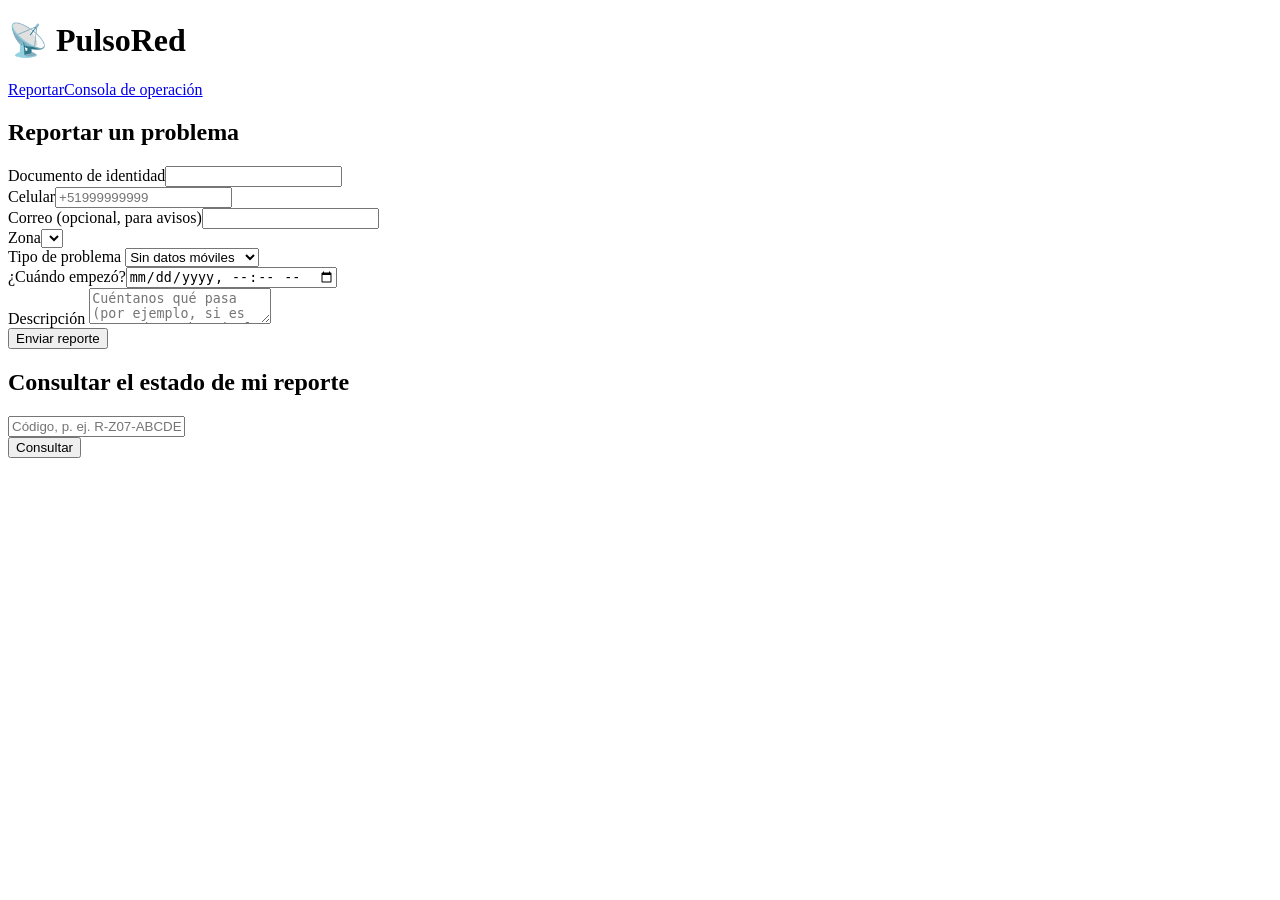
==== frontend/index.html @ d8af4c39 "Modulo Azure: backend, frontend, infra, contratos y documentacion" ====
<!doctype html>
<html lang="es">
<head>
  <meta charset="utf-8">
  <meta name="viewport" content="width=device-width,initial-scale=1">
  <title>PulsoRed · Reporta un problema de servicio</title>
  <link rel="stylesheet" href="/assets/app.css">
</head>
<body>
<header><h1>📡 PulsoRed</h1><nav><a href="/">Reportar</a><a href="/consola">Consola de operación</a></nav></header>
<main>
  <section class="card">
    <h2>Reportar un problema</h2>
    <form id="form" autocomplete="off">
      <div class="row">
        <div><label for="doc">Documento de identidad</label><input id="doc" required pattern="[A-Za-z0-9]{6,15}" maxlength="15"></div>
        <div><label for="phone">Celular</label><input id="phone" required pattern="\+?[0-9]{7,15}" placeholder="+51999999999"></div>
        <div><label for="email">Correo (opcional, para avisos)</label><input id="email" type="email" maxlength="120"></div>
      </div>
      <div class="row">
        <div><label for="zone">Zona</label><select id="zone" required></select></div>
        <div><label for="ptype">Tipo de problema</label>
          <select id="ptype" required>
            <option value="SIN_DATOS">Sin datos móviles</option><option value="LENTITUD">Internet lento</option>
            <option value="SIN_SENAL">Sin señal</option><option value="LLAMADAS">Fallas en llamadas</option>
            <option value="SIN_SERVICIO">Sin ningún servicio</option><option value="OTRO">Otro</option>
          </select></div>
        <div><label for="when">¿Cuándo empezó?</label><input id="when" type="datetime-local" required></div>
      </div>
      <label for="desc">Descripción</label>
      <textarea id="desc" required maxlength="1000" placeholder="Cuéntanos qué pasa (por ejemplo, si es cerca de un hospital o colegio)"></textarea>
      <div class="actions"><button id="send" type="submit">Enviar reporte</button></div>
      <div id="result"></div>
    </form>
  </section>

  <section class="card">
    <h2>Consultar el estado de mi reporte</h2>
    <div class="row"><input id="code" placeholder="Código, p. ej. R-Z07-ABCDEFGHIJKLMNOP" class="mono"><div><button id="lookup" class="sec">Consultar</button></div></div>
    <div id="status"></div>
  </section>
</main>
<script type="module" src="/assets/portal.js"></script>
</body>
</html>
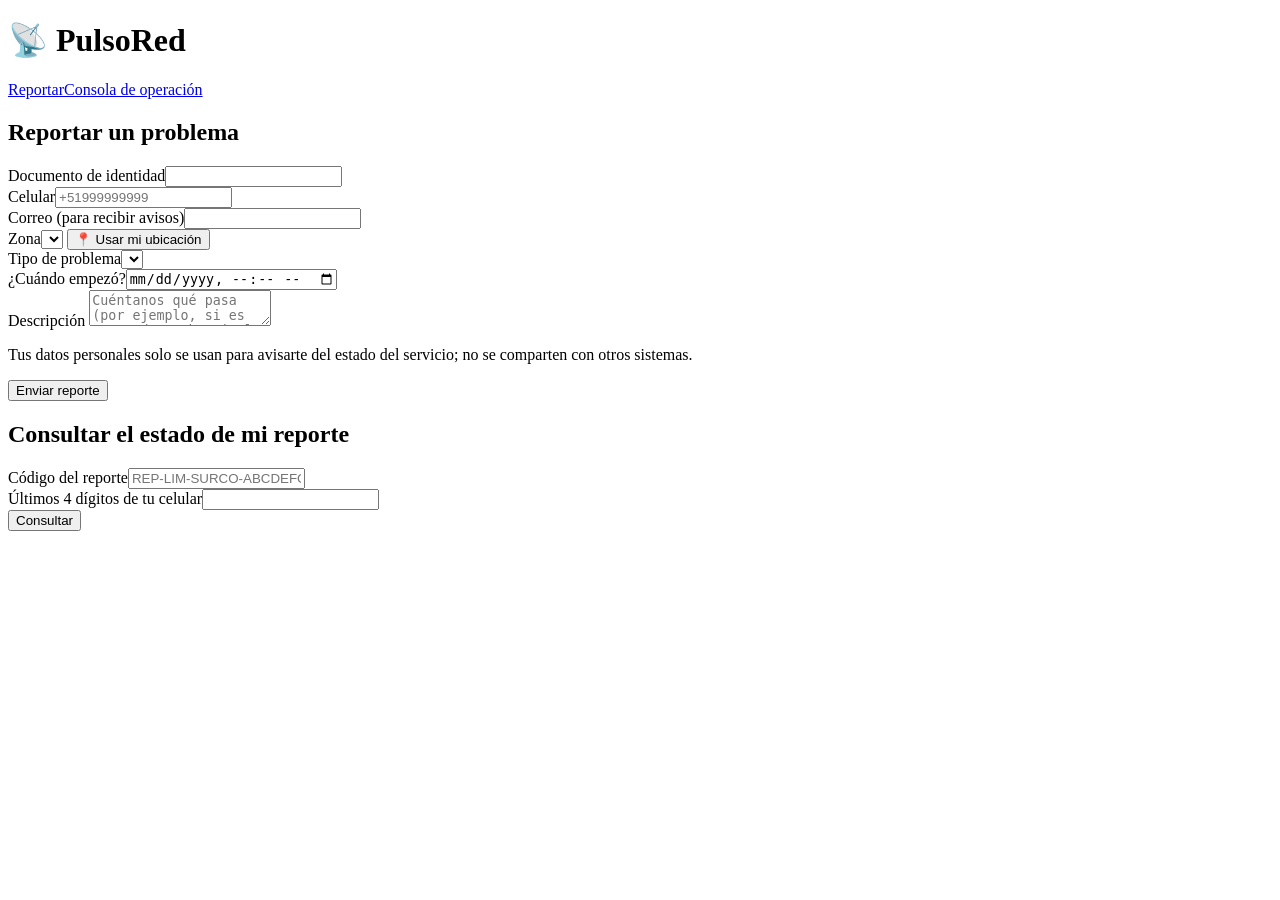
==== commit 96e0962d: "Adapta backend y frontend a los contratos compartidos y agrega variables globales (.env)" ====
--- a/frontend/index.html
+++ b/frontend/index.html
@@ -15,20 +15,17 @@
       <div class="row">
         <div><label for="doc">Documento de identidad</label><input id="doc" required pattern="[A-Za-z0-9]{6,15}" maxlength="15"></div>
         <div><label for="phone">Celular</label><input id="phone" required pattern="\+?[0-9]{7,15}" placeholder="+51999999999"></div>
-        <div><label for="email">Correo (opcional, para avisos)</label><input id="email" type="email" maxlength="120"></div>
+        <div><label for="email">Correo (para recibir avisos)</label><input id="email" type="email" maxlength="120"></div>
       </div>
       <div class="row">
-        <div><label for="zone">Zona</label><select id="zone" required></select></div>
-        <div><label for="ptype">Tipo de problema</label>
-          <select id="ptype" required>
-            <option value="SIN_DATOS">Sin datos móviles</option><option value="LENTITUD">Internet lento</option>
-            <option value="SIN_SENAL">Sin señal</option><option value="LLAMADAS">Fallas en llamadas</option>
-            <option value="SIN_SERVICIO">Sin ningún servicio</option><option value="OTRO">Otro</option>
-          </select></div>
+        <div><label for="zone">Zona</label><select id="zone" required></select>
+          <button type="button" id="geo" class="sec small">📍 Usar mi ubicación</button> <span id="geomsg" class="mut"></span></div>
+        <div><label for="category">Tipo de problema</label><select id="category" required></select></div>
         <div><label for="when">¿Cuándo empezó?</label><input id="when" type="datetime-local" required></div>
       </div>
       <label for="desc">Descripción</label>
-      <textarea id="desc" required maxlength="1000" placeholder="Cuéntanos qué pasa (por ejemplo, si es cerca de un hospital o colegio)"></textarea>
+      <textarea id="desc" required minlength="3" maxlength="1000" placeholder="Cuéntanos qué pasa (por ejemplo, si es cerca de un hospital o colegio)"></textarea>
+      <p class="mut">Tus datos personales solo se usan para avisarte del estado del servicio; no se comparten con otros sistemas.</p>
       <div class="actions"><button id="send" type="submit">Enviar reporte</button></div>
       <div id="result"></div>
     </form>
@@ -36,7 +33,11 @@
 
   <section class="card">
     <h2>Consultar el estado de mi reporte</h2>
-    <div class="row"><input id="code" placeholder="Código, p. ej. R-Z07-ABCDEFGHIJKLMNOP" class="mono"><div><button id="lookup" class="sec">Consultar</button></div></div>
+    <div class="row">
+      <div><label for="code">Código del reporte</label><input id="code" placeholder="REP-LIM-SURCO-ABCDEFGHIJKLMNOP" class="mono"></div>
+      <div><label for="verify">Últimos 4 dígitos de tu celular</label><input id="verify" inputmode="numeric" maxlength="4" pattern="[0-9]{4}"></div>
+      <div style="align-self:end"><button id="lookup" class="sec">Consultar</button></div>
+    </div>
     <div id="status"></div>
   </section>
 </main>
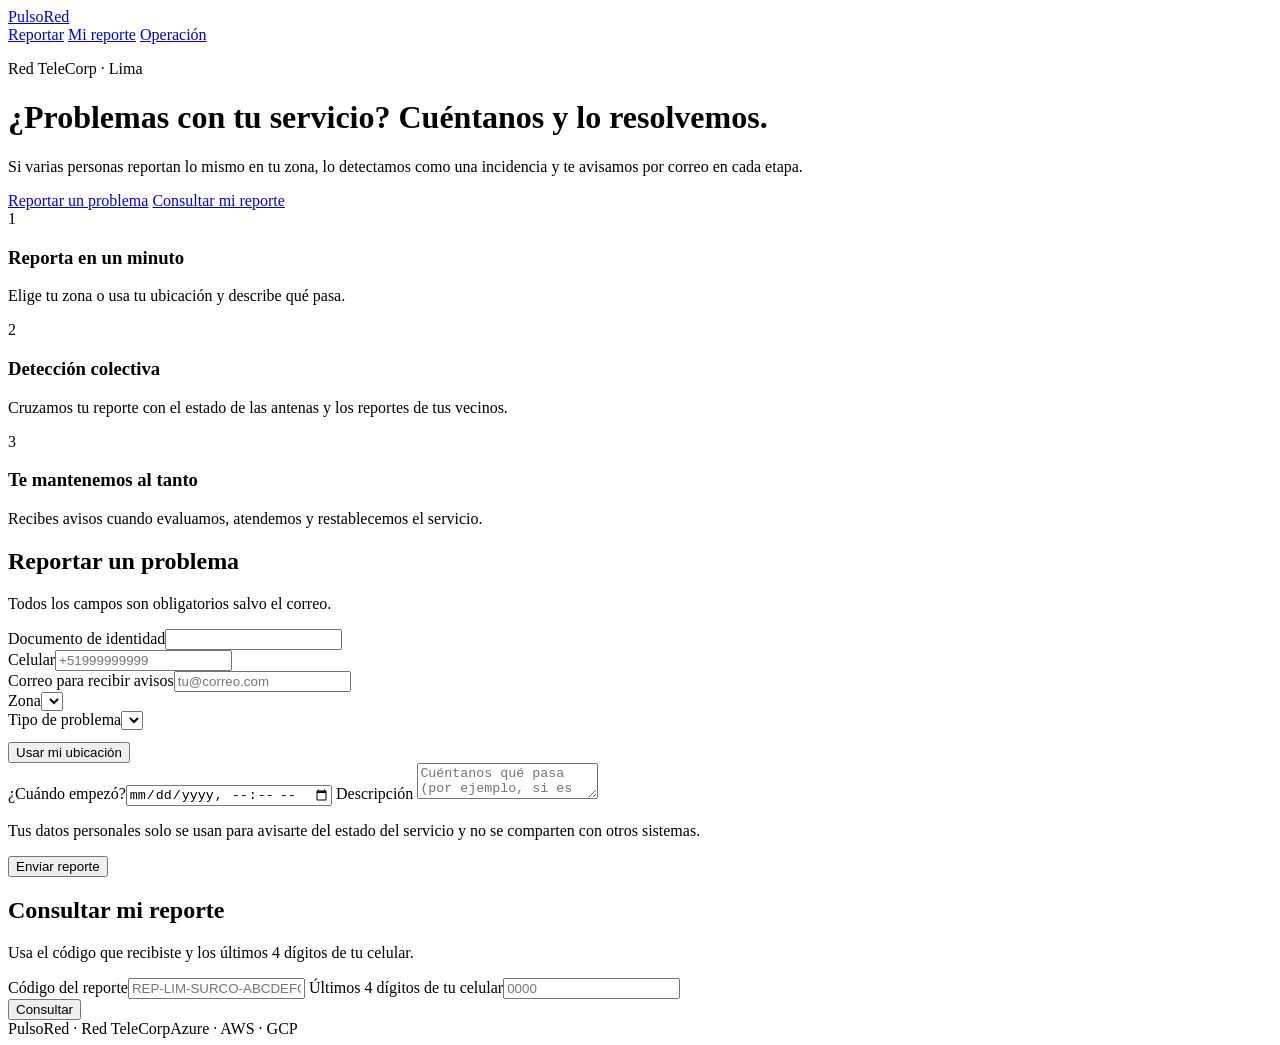
==== commit 8ddbdd12: "Redisena el portal y la consola siguiendo DESIGN.md (estilo Meta)" ====
--- a/frontend/index.html
+++ b/frontend/index.html
@@ -4,43 +4,76 @@
   <meta charset="utf-8">
   <meta name="viewport" content="width=device-width,initial-scale=1">
   <title>PulsoRed · Reporta un problema de servicio</title>
+  <link rel="preconnect" href="https://fonts.googleapis.com">
+  <link rel="preconnect" href="https://fonts.gstatic.com" crossorigin>
+  <link rel="stylesheet" href="https://fonts.googleapis.com/css2?family=Montserrat:wght@300;400;500;700&display=swap">
   <link rel="stylesheet" href="/assets/app.css">
 </head>
 <body>
-<header><h1>📡 PulsoRed</h1><nav><a href="/">Reportar</a><a href="/consola">Consola de operación</a></nav></header>
+<nav class="topnav"><div class="in">
+  <a class="brand" href="/"><span class="dot"></span>PulsoRed</a>
+  <div class="tabs">
+    <a class="tab active" href="/">Reportar</a>
+    <a class="tab" href="#consultar">Mi reporte</a>
+    <a class="tab hide-sm" href="/consola">Operación</a>
+  </div>
+</div></nav>
+
 <main>
-  <section class="card">
-    <h2>Reportar un problema</h2>
-    <form id="form" autocomplete="off">
-      <div class="row">
-        <div><label for="doc">Documento de identidad</label><input id="doc" required pattern="[A-Za-z0-9]{6,15}" maxlength="15"></div>
-        <div><label for="phone">Celular</label><input id="phone" required pattern="\+?[0-9]{7,15}" placeholder="+51999999999"></div>
-        <div><label for="email">Correo (para recibir avisos)</label><input id="email" type="email" maxlength="120"></div>
-      </div>
-      <div class="row">
-        <div><label for="zone">Zona</label><select id="zone" required></select>
-          <button type="button" id="geo" class="sec small">📍 Usar mi ubicación</button> <span id="geomsg" class="mut"></span></div>
-        <div><label for="category">Tipo de problema</label><select id="category" required></select></div>
-        <div><label for="when">¿Cuándo empezó?</label><input id="when" type="datetime-local" required></div>
-      </div>
-      <label for="desc">Descripción</label>
-      <textarea id="desc" required minlength="3" maxlength="1000" placeholder="Cuéntanos qué pasa (por ejemplo, si es cerca de un hospital o colegio)"></textarea>
-      <p class="mut">Tus datos personales solo se usan para avisarte del estado del servicio; no se comparten con otros sistemas.</p>
-      <div class="actions"><button id="send" type="submit">Enviar reporte</button></div>
-      <div id="result"></div>
-    </form>
+  <header class="hero">
+    <p class="eyebrow">Red TeleCorp · Lima</p>
+    <h1>¿Problemas con tu servicio? Cuéntanos y lo resolvemos.</h1>
+    <p class="lead">Si varias personas reportan lo mismo en tu zona, lo detectamos como una incidencia y te avisamos por correo en cada etapa.</p>
+    <div class="cta">
+      <a class="btn" href="#reportar">Reportar un problema</a>
+      <a class="btn sec" href="#consultar">Consultar mi reporte</a>
+    </div>
+  </header>
+
+  <section class="tiles" aria-label="Cómo funciona">
+    <div class="tile"><div class="ic">1</div><h3>Reporta en un minuto</h3><p>Elige tu zona o usa tu ubicación y describe qué pasa.</p></div>
+    <div class="tile"><div class="ic">2</div><h3>Detección colectiva</h3><p>Cruzamos tu reporte con el estado de las antenas y los reportes de tus vecinos.</p></div>
+    <div class="tile"><div class="ic">3</div><h3>Te mantenemos al tanto</h3><p>Recibes avisos cuando evaluamos, atendemos y restablecemos el servicio.</p></div>
   </section>
 
-  <section class="card">
-    <h2>Consultar el estado de mi reporte</h2>
-    <div class="row">
-      <div><label for="code">Código del reporte</label><input id="code" placeholder="REP-LIM-SURCO-ABCDEFGHIJKLMNOP" class="mono"></div>
-      <div><label for="verify">Últimos 4 dígitos de tu celular</label><input id="verify" inputmode="numeric" maxlength="4" pattern="[0-9]{4}"></div>
-      <div style="align-self:end"><button id="lookup" class="sec">Consultar</button></div>
-    </div>
-    <div id="status"></div>
-  </section>
+  <div class="grid2">
+    <section class="card" id="reportar">
+      <h2>Reportar un problema</h2>
+      <p class="sub">Todos los campos son obligatorios salvo el correo.</p>
+      <form id="form" autocomplete="off">
+        <div class="row">
+          <div><label for="doc">Documento de identidad</label><input id="doc" required pattern="[A-Za-z0-9]{6,15}" maxlength="15"></div>
+          <div><label for="phone">Celular</label><input id="phone" required pattern="\+?[0-9]{7,15}" placeholder="+51999999999"></div>
+        </div>
+        <label for="email">Correo para recibir avisos</label><input id="email" type="email" maxlength="120" placeholder="tu@correo.com">
+        <div class="row">
+          <div><label for="zone">Zona</label><select id="zone" required></select></div>
+          <div><label for="category">Tipo de problema</label><select id="category" required></select></div>
+        </div>
+        <div class="actions" style="margin-top:12px">
+          <button type="button" id="geo" class="ghost small">Usar mi ubicación</button><span id="geomsg" class="mut"></span>
+        </div>
+        <label for="when">¿Cuándo empezó?</label><input id="when" type="datetime-local" required>
+        <label for="desc">Descripción</label>
+        <textarea id="desc" required minlength="3" maxlength="1000" placeholder="Cuéntanos qué pasa (por ejemplo, si es cerca de un hospital o colegio)"></textarea>
+        <p class="hint">Tus datos personales solo se usan para avisarte del estado del servicio y no se comparten con otros sistemas.</p>
+        <div class="actions"><button id="send" type="submit" class="buy">Enviar reporte</button></div>
+        <div id="result"></div>
+      </form>
+    </section>
+
+    <section class="card soft" id="consultar">
+      <h2>Consultar mi reporte</h2>
+      <p class="sub">Usa el código que recibiste y los últimos 4 dígitos de tu celular.</p>
+      <label for="code">Código del reporte</label><input id="code" placeholder="REP-LIM-SURCO-ABCDEFGHIJKLMNOP" class="mono">
+      <label for="verify">Últimos 4 dígitos de tu celular</label><input id="verify" inputmode="numeric" maxlength="4" pattern="[0-9]{4}" placeholder="0000">
+      <div class="actions"><button id="lookup" class="sec">Consultar</button></div>
+      <div id="status"></div>
+    </section>
+  </div>
 </main>
+
+<footer><div class="in"><span>PulsoRed · Red TeleCorp</span><span>Azure · AWS · GCP</span></div></footer>
 <script type="module" src="/assets/portal.js"></script>
 </body>
 </html>
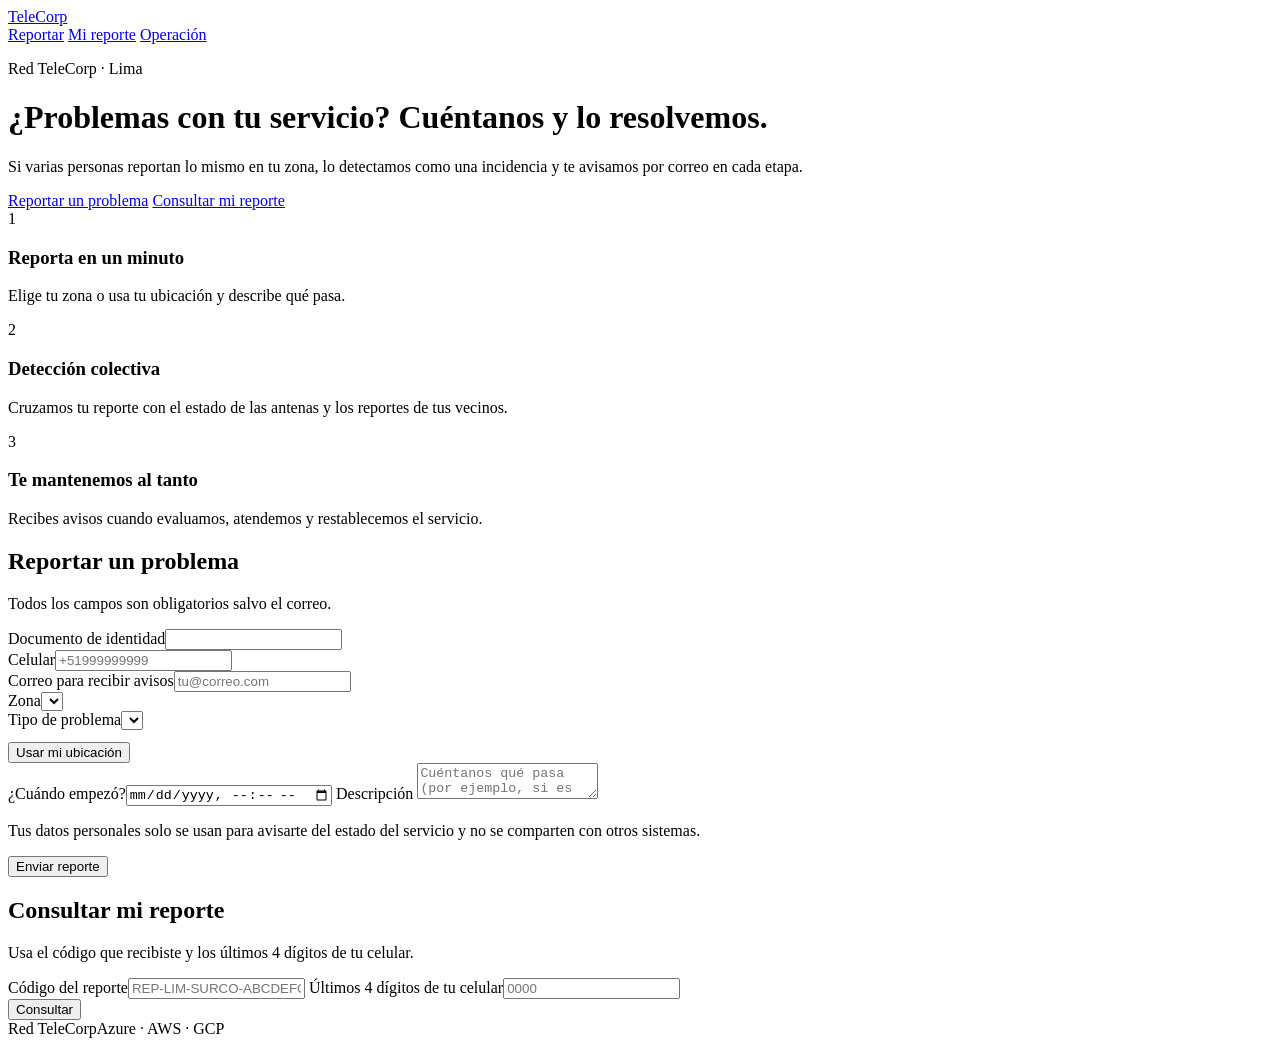
==== commit aaa38205: "Cambia el nombre visible a TeleCorp en el frontend y en los correos" ====
--- a/frontend/index.html
+++ b/frontend/index.html
@@ -3,7 +3,7 @@
 <head>
   <meta charset="utf-8">
   <meta name="viewport" content="width=device-width,initial-scale=1">
-  <title>PulsoRed · Reporta un problema de servicio</title>
+  <title>TeleCorp · Reporta un problema de servicio</title>
   <link rel="preconnect" href="https://fonts.googleapis.com">
   <link rel="preconnect" href="https://fonts.gstatic.com" crossorigin>
   <link rel="stylesheet" href="https://fonts.googleapis.com/css2?family=Montserrat:wght@300;400;500;700&display=swap">
@@ -11,7 +11,7 @@
 </head>
 <body>
 <nav class="topnav"><div class="in">
-  <a class="brand" href="/"><span class="dot"></span>PulsoRed</a>
+  <a class="brand" href="/"><span class="dot"></span>TeleCorp</a>
   <div class="tabs">
     <a class="tab active" href="/">Reportar</a>
     <a class="tab" href="#consultar">Mi reporte</a>
@@ -73,7 +73,7 @@
   </div>
 </main>
 
-<footer><div class="in"><span>PulsoRed · Red TeleCorp</span><span>Azure · AWS · GCP</span></div></footer>
+<footer><div class="in"><span>Red TeleCorp</span><span>Azure · AWS · GCP</span></div></footer>
 <script type="module" src="/assets/portal.js"></script>
 </body>
 </html>
